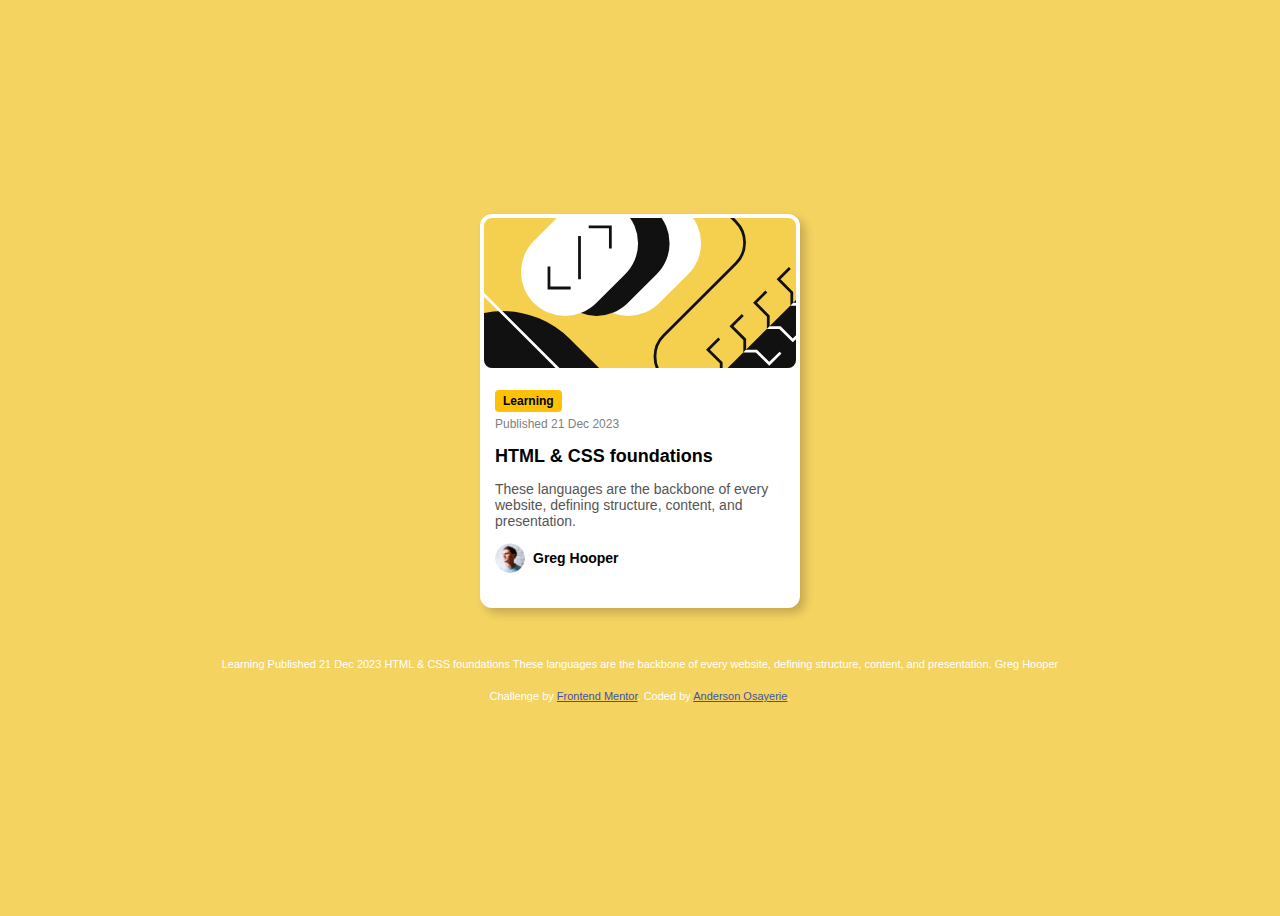
==== blog-preview-card/index.html @ 47d8f880 "blog-preview-card" ====
<!DOCTYPE html>
<html lang="en">
  <head>
    <meta charset="UTF-8" />
    <meta name="viewport" content="width=device-width, initial-scale=1.0" />
    <!-- displays site properly based on user's device -->

    <title>Frontend Mentor | Blog preview card</title>

    <link rel="stylesheet" href="./style.css" />
    <link rel="icon" type="image/png" href="./images/favicon.png" />
    <style>
      .attribution {
        font-size: 11px;
        text-align: center;
        color: white;
      }
      .attribution a {
        color: hsl(228, 45%, 44%);
      }
      .comment {
        color: white;
        font-size: 11px;
        margin: 50px 0 20px 0;
      }
    </style>
  </head>
  <body>
    <div class="card">
      <div class="card-image">
        <img src="./images/illustration-article.svg" alt="Article Thumbnail" />
      </div>
      <div class="card-content">
        <span class="badge">Learning</span>
        <p class="date">Published 21 Dec 2023</p>
        <h2 class="title">HTML & CSS foundations</h2>
        <p class="description">
          These languages are the backbone of every website, defining structure,
          content, and presentation.
        </p>
        <div class="author">
          <img
            src="./images/image-avatar.webp"
            alt="Greg Hooper"
            class="author-image"
          />
          <span class="author-name">Greg Hooper</span>
        </div>
      </div>
    </div>
    <div class="comment">
      Learning Published 21 Dec 2023 HTML & CSS foundations These languages are
      the backbone of every website, defining structure, content, and
      presentation. Greg Hooper
    </div>
    <div class="attribution">
      Challenge by
      <a href="https://www.frontendmentor.io?ref=challenge" target="_blank"
        >Frontend Mentor</a
      >. Coded by <a href="https://andemosa.tech/">Anderson Osayerie</a>.
    </div>
  </body>
</html>
---- blog-preview-card/style.css ----
body {
  display: flex;
  flex-direction: column;
  justify-content: center;
  align-items: center;
  height: 100vh;
  background-color: #f5d361;
  font-family: Arial, sans-serif;
}

.card {
  background: white;
  width: 320px;
  border-radius: 12px;
  box-shadow: 5px 5px 10px rgba(0, 0, 0, 0.2);
  overflow: hidden;
  padding-bottom: 20px;
}

.card-image {
  padding: 4px;
}

.card-image > img {
  width: 100%;
  height: 150px;
  object-fit: cover;
  border-radius: 8px;
}

.card-content {
  padding: 15px;
}

.badge {
  background: #ffc107;
  color: black;
  padding: 4px 8px;
  font-size: 12px;
  font-weight: bold;
  border-radius: 4px;
}

.date {
  font-size: 12px;
  color: gray;
  margin: 8px 0;
}

.title {
  font-size: 18px;
  font-weight: bold;
  margin-bottom: 8px;
}

.description {
  font-size: 14px;
  color: #555;
}

.author {
  display: flex;
  align-items: center;
  margin-top: 12px;
}

.author-image {
  width: 30px;
  height: 30px;
  border-radius: 50%;
  margin-right: 8px;
}

.author-name {
  font-size: 14px;
  font-weight: bold;
}
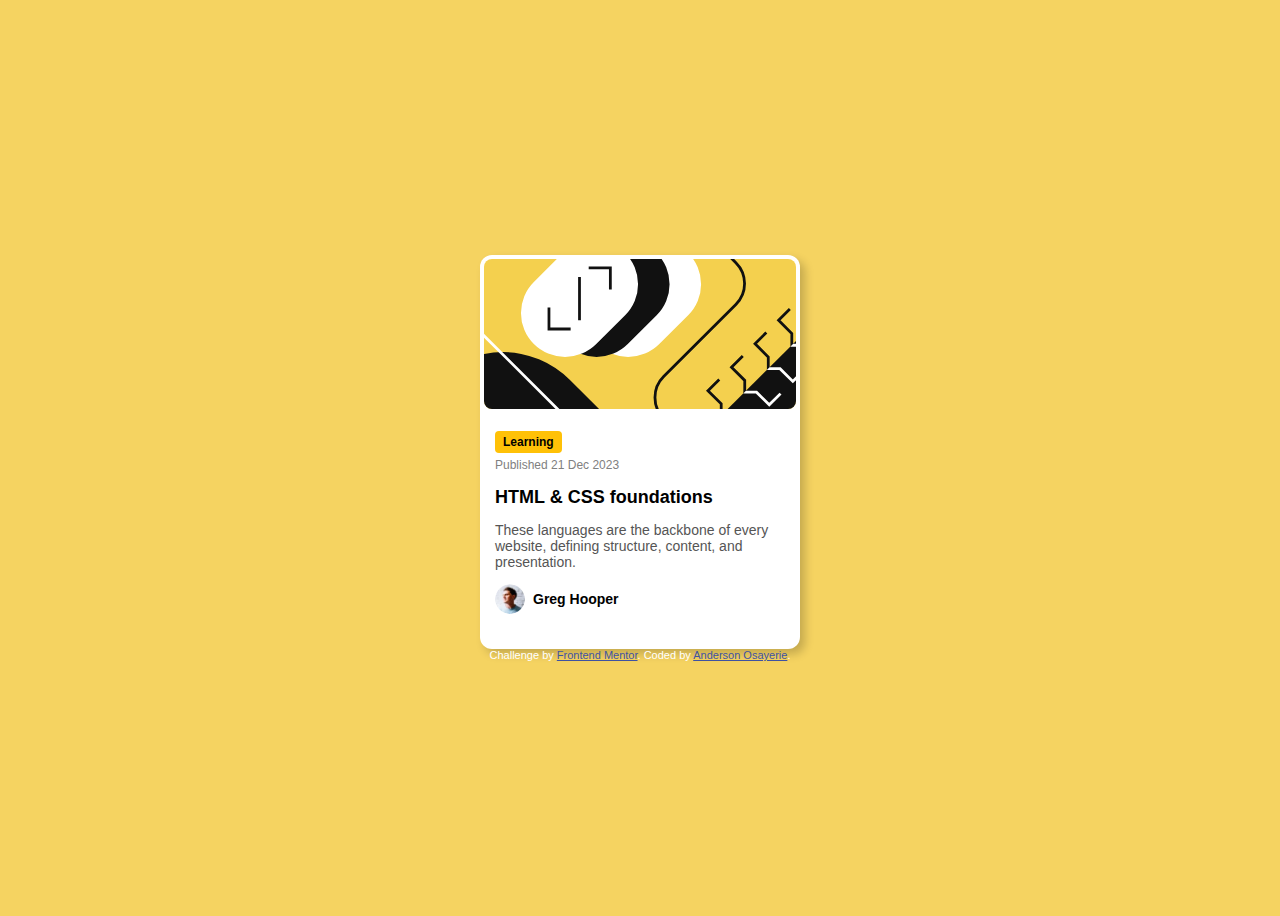
==== commit 258a8c42: "blog-preview-card" ====
--- a/blog-preview-card/index.html
+++ b/blog-preview-card/index.html
@@ -48,11 +48,6 @@
         </div>
       </div>
     </div>
-    <div class="comment">
-      Learning Published 21 Dec 2023 HTML & CSS foundations These languages are
-      the backbone of every website, defining structure, content, and
-      presentation. Greg Hooper
-    </div>
     <div class="attribution">
       Challenge by
       <a href="https://www.frontendmentor.io?ref=challenge" target="_blank"
